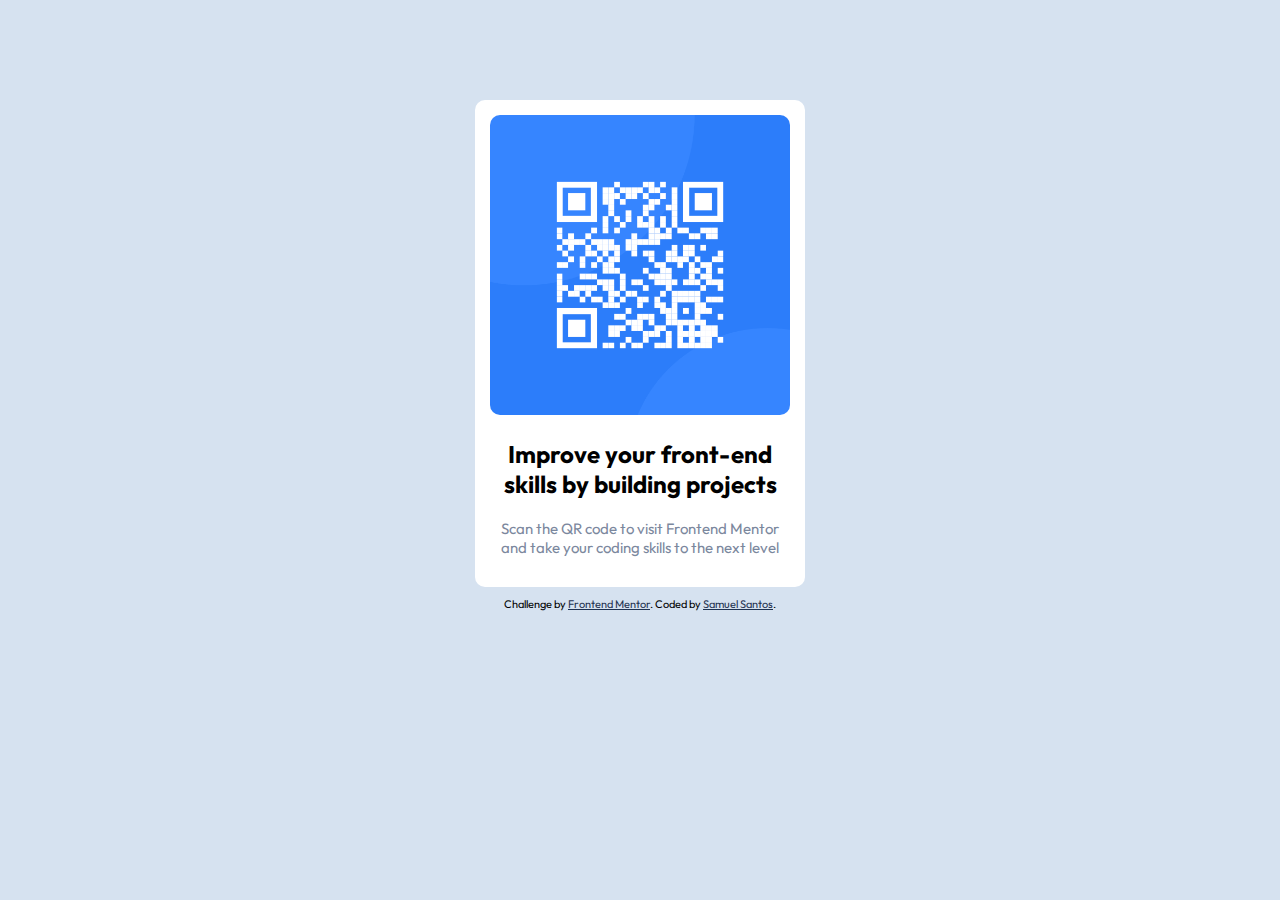
==== index.html @ 590fa3c3 "Initial commit" ====
<!DOCTYPE html>
<html lang="en">
  <head>
    <link rel="stylesheet" href="style.css" />
    <meta charset="UTF-8" />
    <meta name="viewport" content="width=device-width, initial-scale=1.0" />
    <link
      rel="icon"
      type="image/png"
      sizes="32x32"
      href="./images/favicon-32x32.png"
    />
    <link
      href="https://fonts.googleapis.com/css2?family=Outfit:wght@400;700&display=swap"
      rel="stylesheet"
    />

    <title>QR code component</title>
  </head>
  <body>
    <div class="qrcode-container">
      <div class="qrcode-img">
        <img src="images/image-qr-code.png" alt="qrCode Image" />
      </div>
      <div class="description">
        <div class="title">
          <h2>Improve your front-end skills by building projects</h2>
        </div>
        <div class="text">
          <p>
            Scan the QR code to visit Frontend Mentor and take your coding
            skills to the next level
          </p>
        </div>
      </div>
    </div>

    <div class="attribution">
      Challenge by
      <a href="https://www.frontendmentor.io?ref=challenge" target="_blank"
        >Frontend Mentor</a
      >. Coded by <a href="#">Samuel Santos</a>.
    </div>
  </body>
</html>
---- style.css ----
body{
  background-color: hsl(212, 45%, 89%);
  display: flex;
  justify-content: center;
  align-items: center;
  margin: 100px 100px;
  flex-flow: column;
}

.qrcode-container{
  background-color: white;
  width: 300px;
  padding: 15px;
  border-radius: 10px; 
  display: flex;
  flex-flow: column;
}

.qrcode-img img{
  width: 100%;
  height: 100%;
  border-radius: 10px;
}

.description .title h2{
  text-align: center;
  font-family: 'Outfit', sans-serif;
}

.text p{
  text-align: center;
  font-family: 'Outfit', sans-serif;
  color:  hsl(220, 15%, 55%);
  font-size: 15px; 
}

.attribution{
  font-size: 11px;
  text-align: center;
  font-family: 'Outfit', sans-serif;
  margin: 10px;
}
.attribution a{
  color: hsl(218, 44%, 22%); 
}
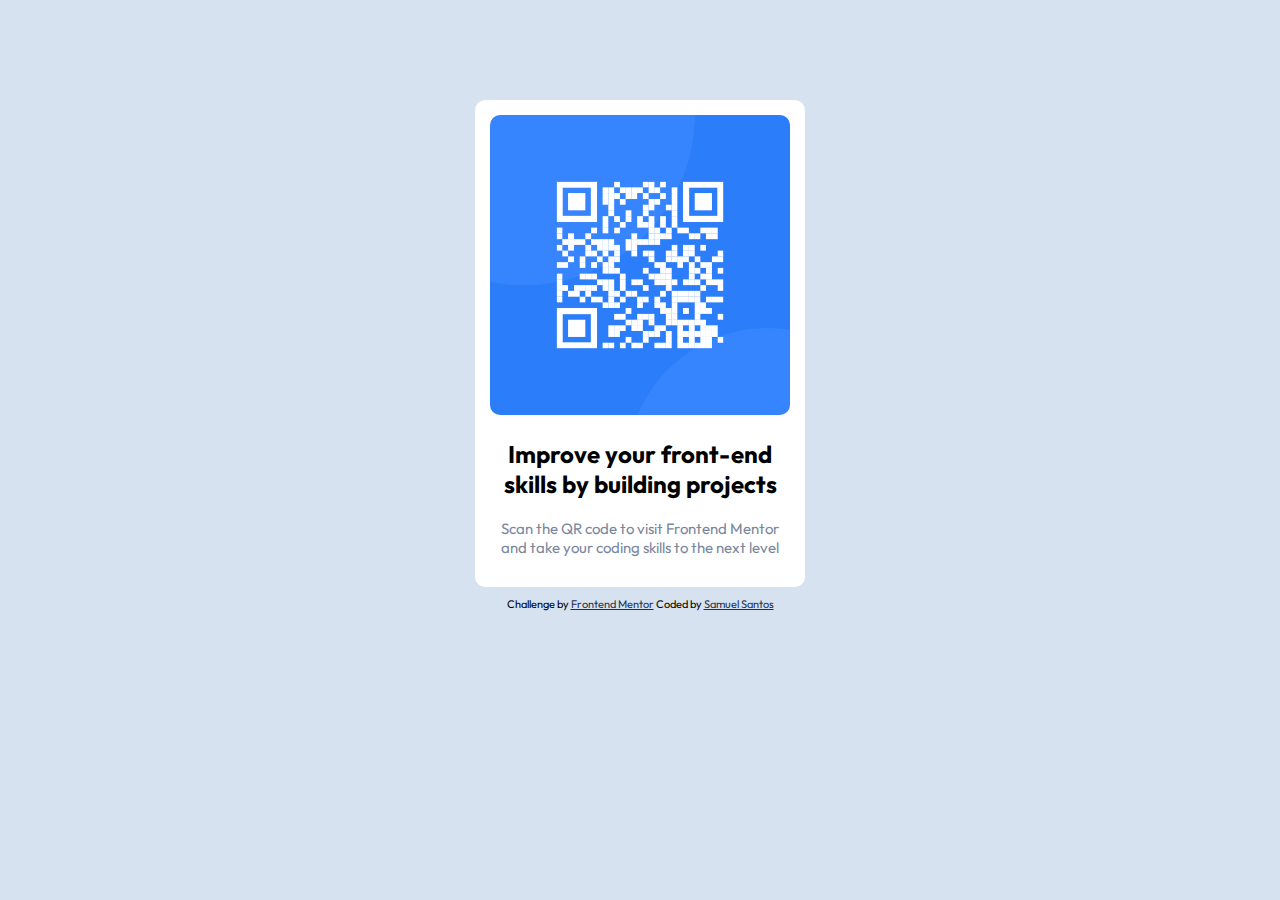
==== commit 0aaf6acb: "index" ====
--- a/index.html
+++ b/index.html
@@ -39,7 +39,9 @@
       Challenge by
       <a href="https://www.frontendmentor.io?ref=challenge" target="_blank"
         >Frontend Mentor</a
-      >. Coded by <a href="#">Samuel Santos</a>.
+      >
+      Coded by
+      <a href="https://github.com/SamuelSantosgt">Samuel Santos</a>
     </div>
   </body>
 </html>
